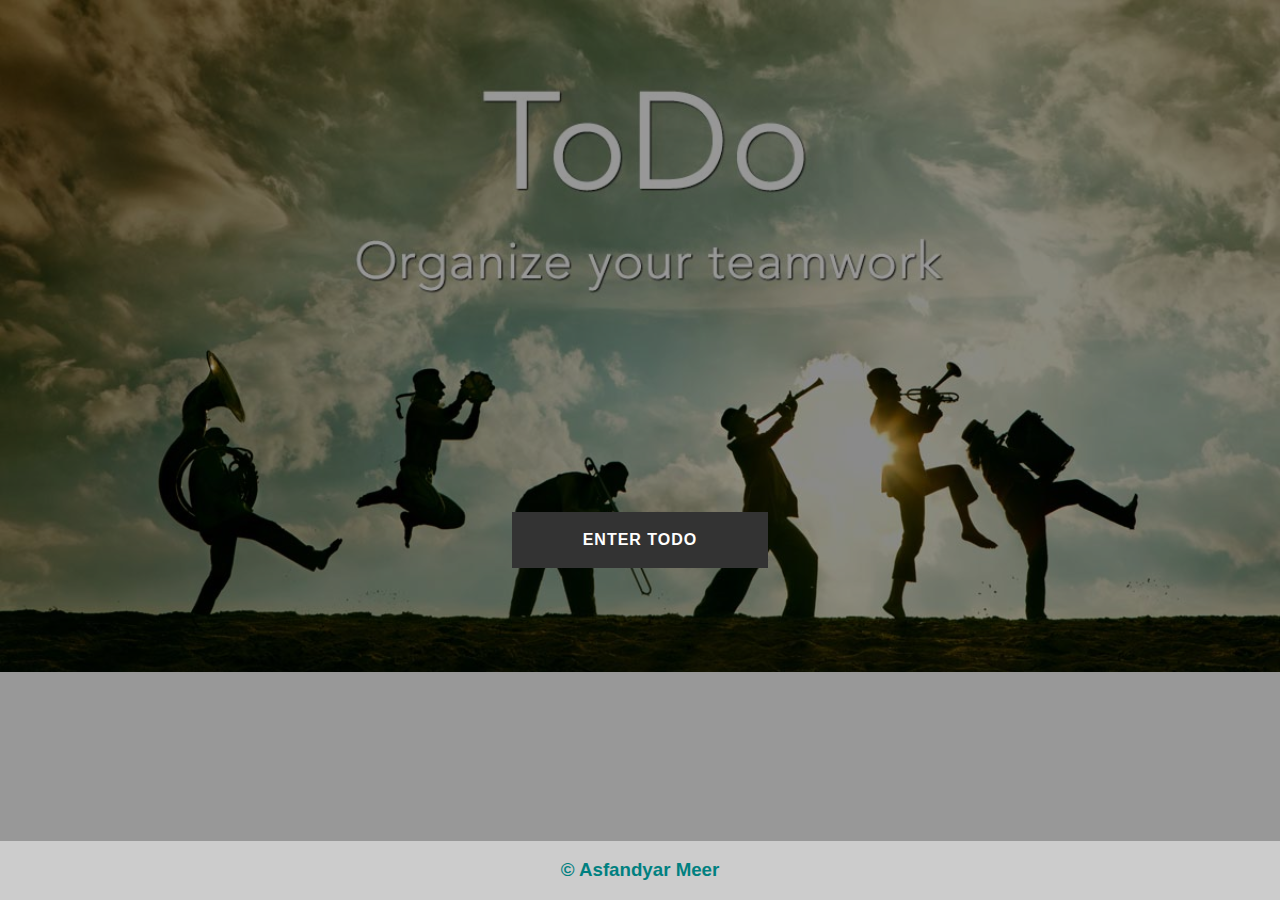
==== index.html @ ce0fc83e "first commit" ====
<!DOCTYPE html>
<html lang="en">

<head>
    <meta charset="UTF-8">
    <meta name="viewport" content="width=device-width, initial-scale=1.0">
    <title>Document</title>
    <link rel="stylesheet" href="style.css">

</head>

<body class="mainBody">
    <div class="wrapper">
        <div class="link_wrapper">
            <a href="todo.html">Enter Todo</a>
            <div class="icon">
                <svg xmlns="http://www.w3.org/2000/svg" viewBox="0 0 268.832 268.832">
              <path d="M265.17 125.577l-80-80c-4.88-4.88-12.796-4.88-17.677 0-4.882 4.882-4.882 12.796 0 17.678l58.66 58.66H12.5c-6.903 0-12.5 5.598-12.5 12.5 0 6.903 5.597 12.5 12.5 12.5h213.654l-58.66 58.662c-4.88 4.882-4.88 12.796 0 17.678 2.44 2.44 5.64 3.66 8.84 3.66s6.398-1.22 8.84-3.66l79.997-80c4.883-4.882 4.883-12.796 0-17.678z"/>
            </svg>
            </div>
        </div>

    </div>

    <iframe scrolling="no" frameborder="no" clocktype="html5" style="overflow:hidden;border:0;margin:0;padding:0;width:412px;height:54px;" src="https://www.clocklink.com/html5embed.php?clock=036&timezone=GMT0500&color=black&size=412&Title=&Message=&Target=&From=2020,1,1,0,0,0&Color=black"></iframe>

    <div class="footer">
        <h3> &copy; Asfandyar Meer </h3>

    </div>


    <!-- script -->
</body>

</html>
---- style.css ----
.mainBody {
            background-image: url(todo1.jpg);
            background-repeat: no-repeat;
            background-size: cover;
        }
        
        .navbar-custom {
            background-color: #333;
            height: 70px;
            width: 100%;
            background-image: url(todo1.jpg);
            background-repeat: no-repeat;
            background-size: cover;
            display: flex;
            justify-content: space-between;
        }
        
        .iframethree {
            margin-top: 15px !important;
        }
        
        .navbar-h {
            display: inline-block;
            margin-top: 5px;
            text-decoration: underline;
            color: white;
            font-weight: bolder;
        }
        
        .todologo {
            width: 65px;
        }
        
        .input {
            text-align: center;
            margin-top: 15px;
        }
        
        .directTodo {
            display: inline-block;
            position: absolute;
            top: 89px;
            left: 5px;
            text-decoration: underline overline;
        }
        
        .todoInput {
            height: 40px;
            width: 30%;
        }
        
        .editButton {
            margin-left: 5px !important;
        }
        
        .deleteButton {
            margin-left: 7px !important;
        }
        
        .listText {
            font-weight: bold;
            text-decoration: underline;
            margin-top: 10px;
        }
        
        @media only screen and (max-width: 1070px) {
            .directTodo {
                display: block;
            }
        }
        
        @media only screen and (max-width: 500px) {
            .iframeone,
            .iframetwo {
                width: 90%;
            }
            .todoInput {
                width: 80%;
            }
            .directTodo {
                position: relative;
                top: 10px;
                left: 0px;
            }
            .guide {
                width: 90%;
                margin-left: 0px;
                margin-top: 0px;
            }
            .mainBody {
                background-image: url(todomobile.jpg);
                background-repeat: repeat-y;
            }
        }
        
        span {
            font-weight: bold;
        }
        
        p {
            text-align: justify;
            line-height: 2em;
        }
        
        .guide {
            width: 97%;
            margin-left: 10px;
            margin-top: 10px;
        }
        
        .footer {
            position: fixed;
            bottom: 0px;
            left: 0px;
            width: 100%;
            background-color: rgb(204, 204, 204);
            color: teal;
            font-weight: bolder;
            text-align: center;
        }
        /* ex */
        
        body {
            font-family: 'Lato', sans-serif;
            background: linear-gradient(to bottom, rgba(255, 255, 255, 0.15) 0%, rgba(0, 0, 0, 0.15) 100%), radial-gradient(at top center, rgba(255, 255, 255, 0.40) 0%, rgba(0, 0, 0, 0.40) 120%) #989898;
            background-blend-mode: multiply, multiply;
        }
        
        .wrapper {
            position: fixed;
            top: 60%;
            left: 50%;
            transform: translate(-50%, -50%);
        }
        
        .link_wrapper {
            position: relative;
        }
        
        a {
            display: block;
            width: 250px;
            height: 50px;
            line-height: 50px;
            font-weight: bold;
            text-decoration: none;
            background: #333;
            text-align: center;
            color: #fff;
            text-transform: uppercase;
            letter-spacing: 1px;
            border: 3px solid #333;
            transition: all .35s;
        }
        
        .icon {
            width: 50px;
            height: 50px;
            border: 3px solid transparent;
            position: absolute;
            transform: rotate(45deg);
            right: 0;
            top: 0;
            z-index: -1;
            transition: all .35s;
        }
        
        .icon svg {
            width: 30px;
            position: absolute;
            top: calc(50% - 15px);
            left: calc(50% - 15px);
            transform: rotate(-45deg);
            fill: #333;
            transition: all .35s;
        }
        
        a:hover {
            width: 200px;
            border: 3px solid #333;
            background: transparent;
            color: white;
            font-weight: bold;
            font-size: larger;
            text-decoration: underline overline;
        }
        
        a:hover+.icon {
            border: 3px solid #333;
            right: -25%;
        }
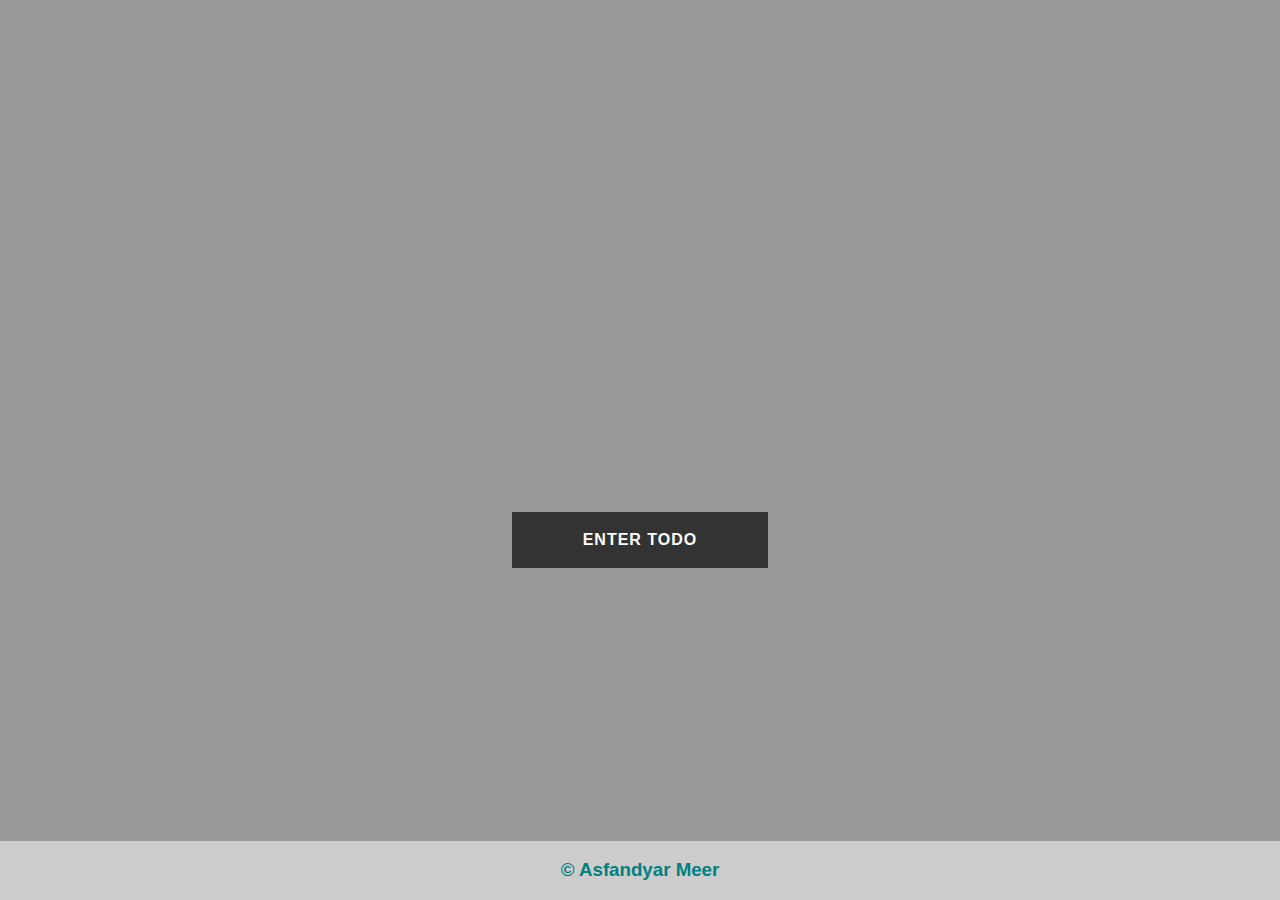
==== commit 36159cc5: "third commit" ====
--- a/index.html
+++ b/index.html
@@ -22,7 +22,7 @@
 
     </div>
 
-    <iframe scrolling="no" frameborder="no" clocktype="html5" style="overflow:hidden;border:0;margin:0;padding:0;width:412px;height:54px;" src="https://www.clocklink.com/html5embed.php?clock=036&timezone=GMT0500&color=black&size=412&Title=&Message=&Target=&From=2020,1,1,0,0,0&Color=black"></iframe>
+    <iframe scrolling="no" frameborder="no" class="iframeindex" clocktype="html5" style="overflow:hidden;border:0;margin:0;padding:0;width:412px;height:54px;" src="https://www.clocklink.com/html5embed.php?clock=036&timezone=GMT0500&color=black&size=412&Title=&Message=&Target=&From=2020,1,1,0,0,0&Color=black"></iframe>
 
     <div class="footer">
         <h3> &copy; Asfandyar Meer </h3>
--- a/style.css
+++ b/style.css
@@ -1,5 +1,5 @@
         .mainBody {
-            background-image: url(todo1.jpg);
+            background-image: url(images/todo1.jpg);
             background-repeat: no-repeat;
             background-size: cover;
         }
@@ -8,7 +8,7 @@
             background-color: #333;
             height: 70px;
             width: 100%;
-            background-image: url(todo1.jpg);
+            background-image: url(images/todo1.jpg);
             background-repeat: no-repeat;
             background-size: cover;
             display: flex;
@@ -88,8 +88,12 @@
                 margin-top: 0px;
             }
             .mainBody {
-                background-image: url(todomobile.jpg);
+                background-image: url(images/todomobile.jpg);
                 background-repeat: repeat-y;
+            }
+            .iframeindex {
+                width: 90% !important;
+                margin-left: 0px;
             }
         }
         
